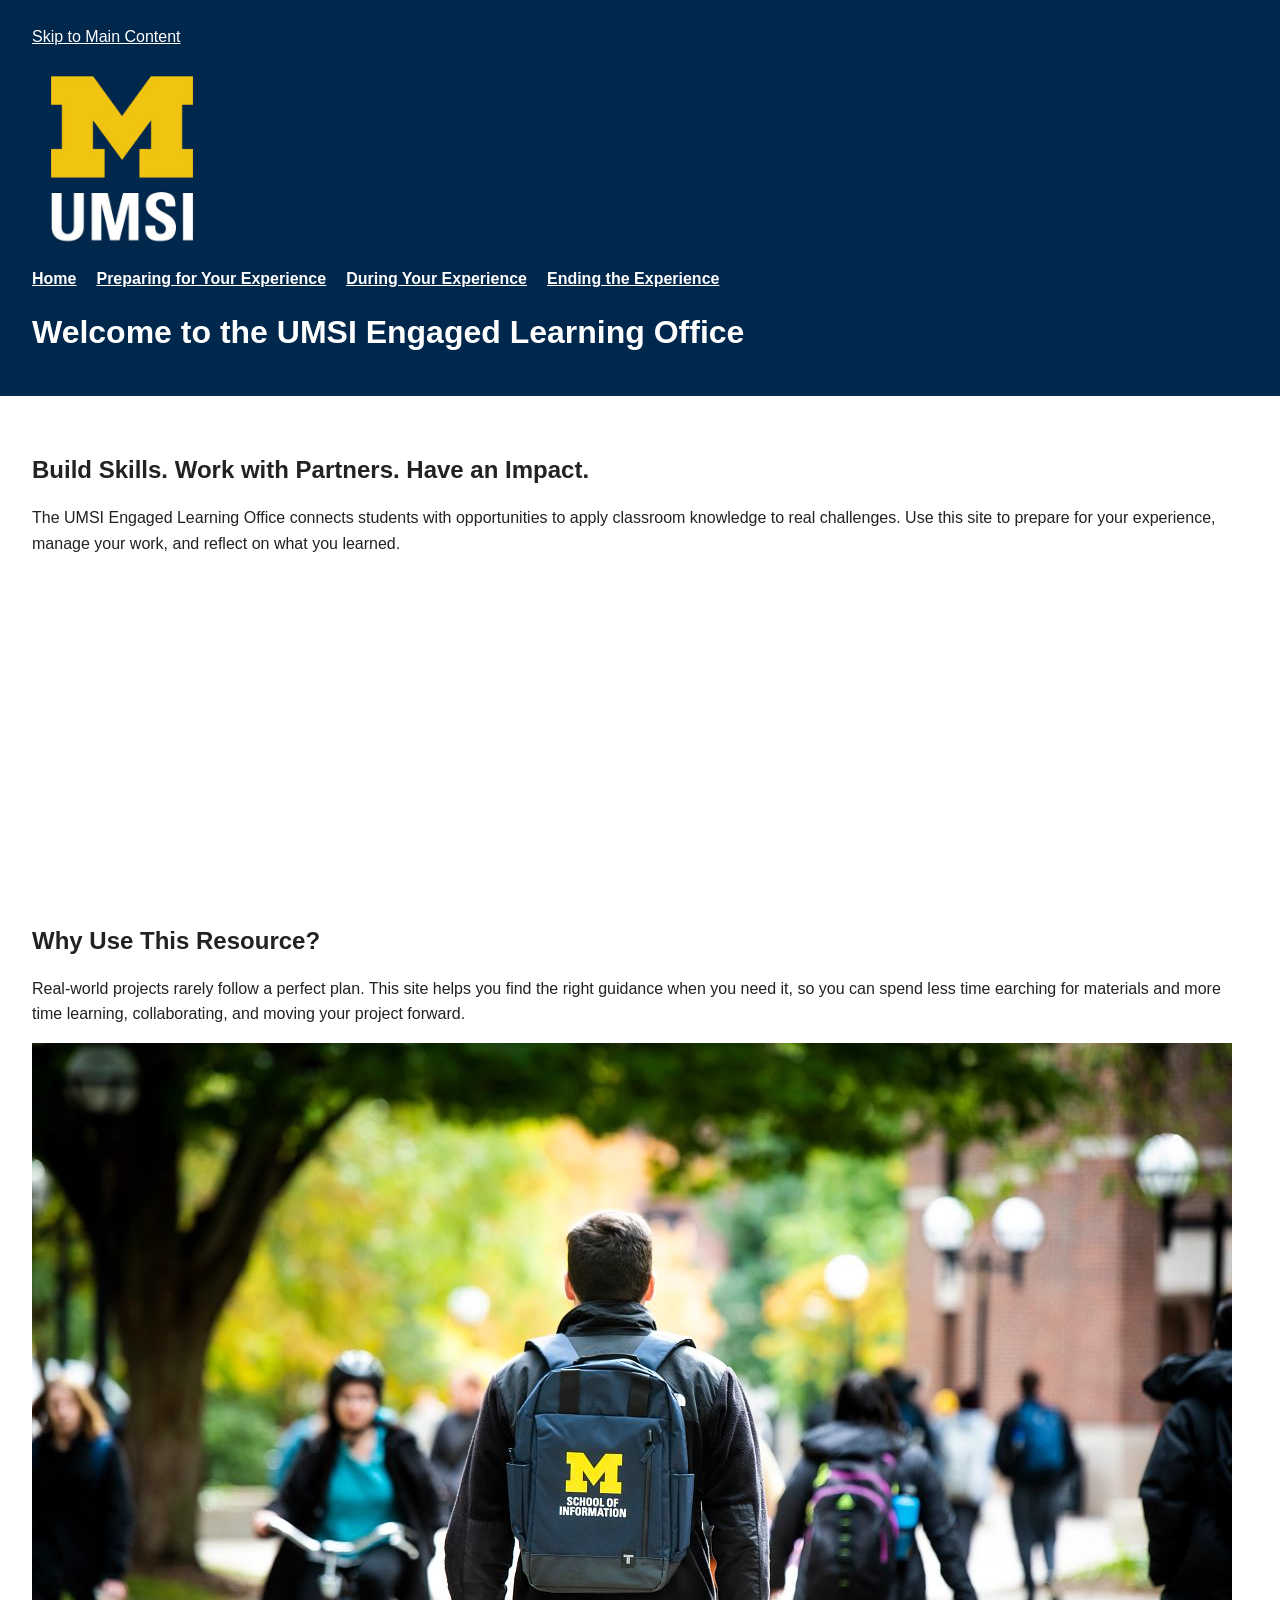
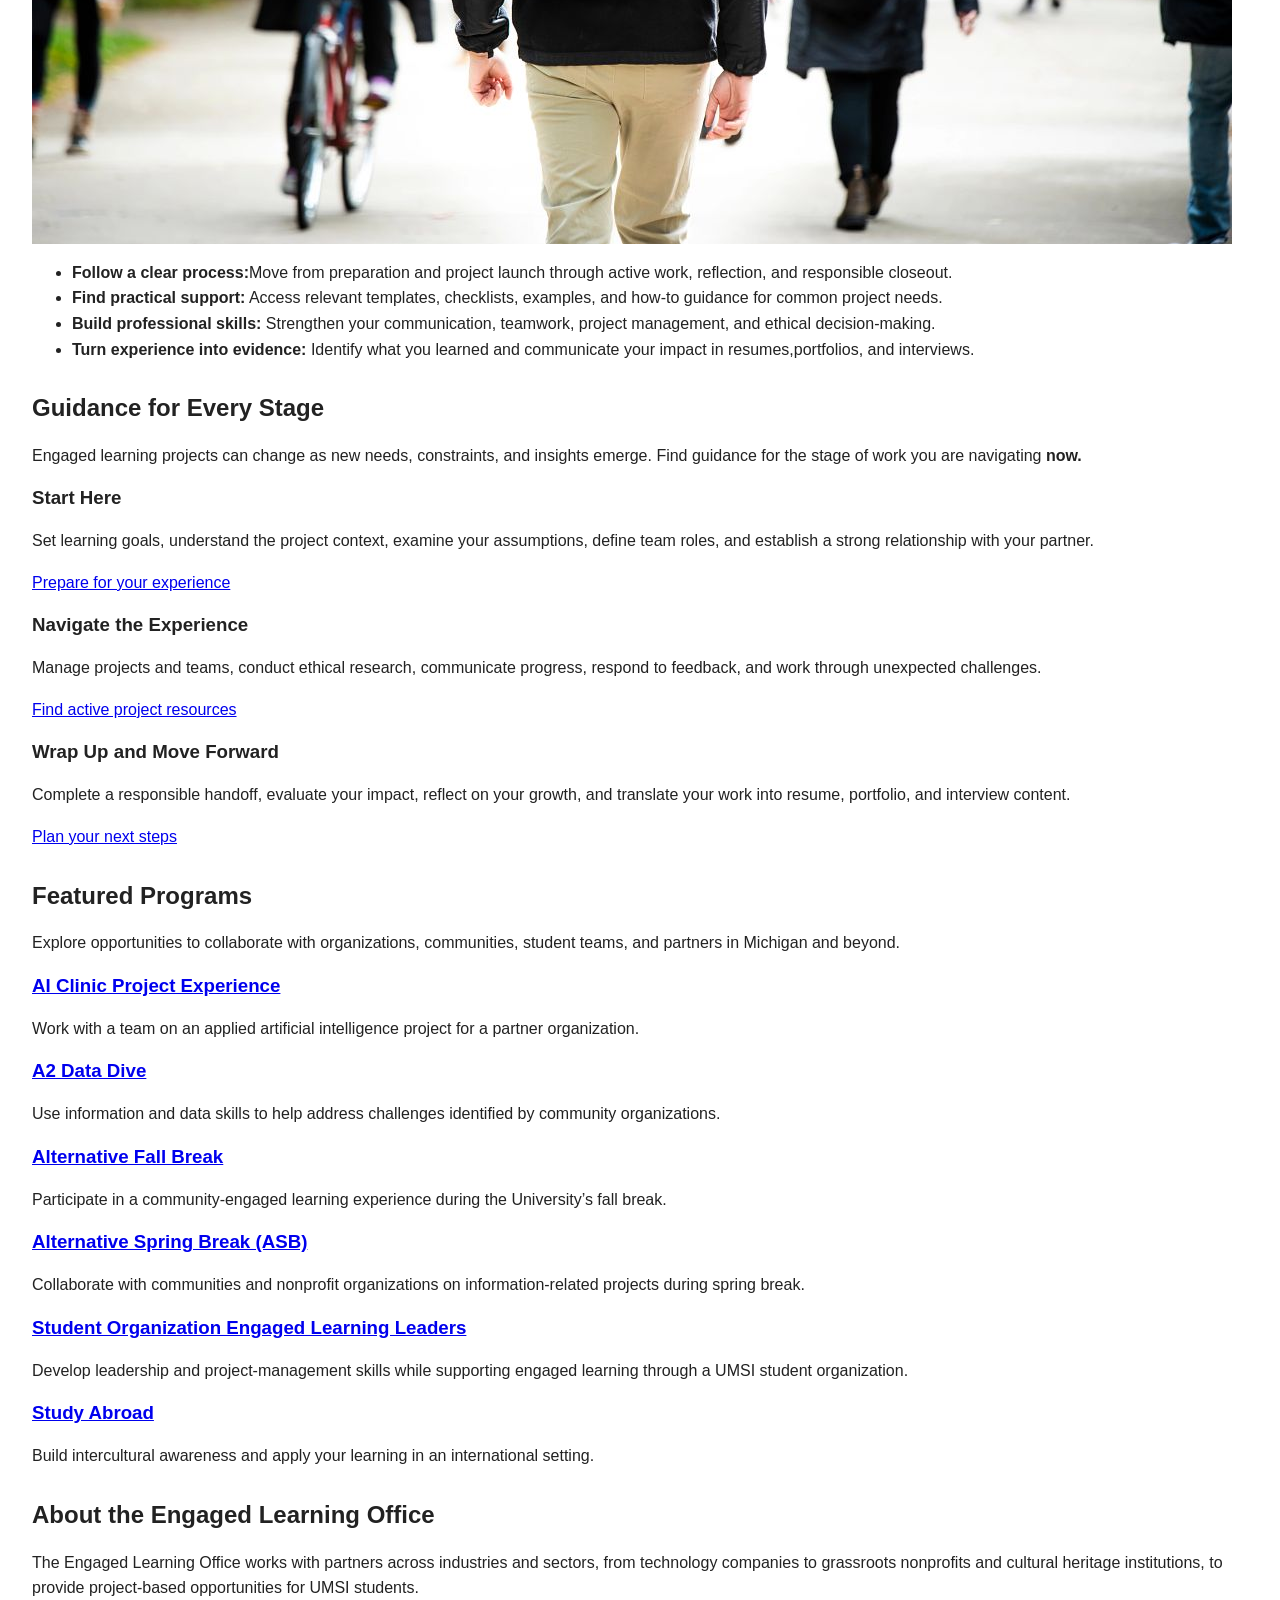
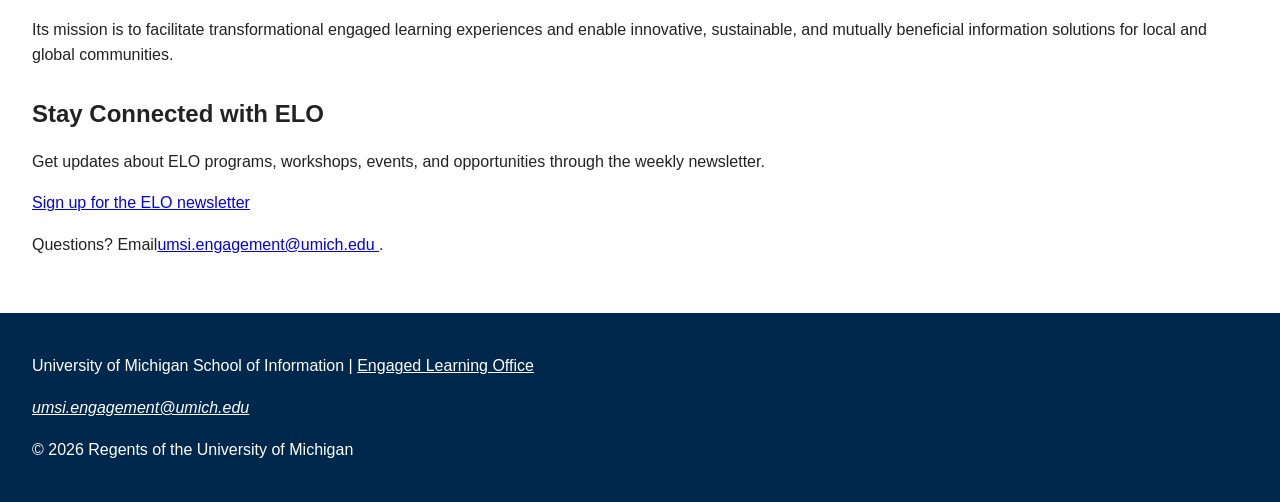
==== index.html @ 5b62830b "Complete W2 client project HTML pages" ====
<!DOCTYPE html>
<html lang="en">
<head>
    <meta charset="UTF-8">
    <meta name="viewport" content="width=device-width, initial-scale=1.0">
    <title>Engaged Learning Resources | UMSI</title>
    <link rel="stylesheet" href="css/style.css">
</head>
<body>

    <header>
  <a href = "#main">Skip to Main Content</a>
        <img src="images/UMSI_signature_vertical_informal_solidblue.jpg" alt="UMSI Logo">
        <nav>
            <ul>
                <li><a href = "index.html">Home</a></li>
                <li><a href = "prep.html">Preparing for Your Experience</a></li>
                <li><a href = "during.html">During Your Experience</a></li>
                <li><a href = "ending.html">Ending the Experience</a></li>
            </ul>
        </nav>
    <h1>Welcome to the UMSI Engaged Learning Office</h1>

    </header>
    <main id="main">
    <section>
      <h2>Build Skills. Work with Partners. Have an Impact.</h2>
      <p>
       The UMSI Engaged Learning Office connects students with opportunities to apply classroom knowledge to real challenges. Use this site to prepare for your experience, manage your work, and reflect on what you learned.
      </p>

      <iframe width="560px" height="315px" src="https://www.youtube.com/embed/81ZO9RfIJEQ?si=tBp82YWZMl1u7CVS" title="YouTube video player" frameborder="0" allow="accelerometer; autoplay; clipboard-write; encrypted-media; gyroscope; picture-in-picture; web-share" referrerpolicy="strict-origin-when-cross-origin" allowfullscreen></iframe>
         <!-- Note: this iframe might cause an Axe ARIA error - that's not on you that's on YouTube! -->
    </section>

<section>
    <h2>Why Use This Resource?</h2>

    <p>Real-world projects rarely follow a perfect plan. This site helps you find the right guidance when you need it, so you can spend less time earching for materials and more time learning, collaborating, and moving your project forward.
    </p>
        <img src="images/UMSI_CampusFall_UMSIBackpack_02.jpg" alt="A student wears a UMSI backpack in fall on the drag.">
    <ul>
        <li><strong>Follow a clear process:</strong>Move from preparation and project launch through active work, reflection, and responsible closeout.</li>
        <li><strong>Find practical support:</strong> Access relevant templates, checklists, examples, and how-to guidance for common project needs.</li>
        <li><strong>Build professional skills:</strong> Strengthen your communication, teamwork, project management, and ethical decision-making.</li>
        <li><strong>Turn experience into evidence:</strong> Identify what you learned and communicate your impact in resumes,portfolios, and interviews.</li>
    </ul>
</section>

 <section>
    <h2>Guidance for Every Stage</h2>
    <p>Engaged learning projects can change as new needs, constraints, and insights emerge. Find guidance for the stage of work you are navigating <strong>now.</strong></p>
    <article>
      <h3>Start Here</h3>
      <p>Set learning goals, understand the project context, examine your assumptions, define team roles, and establish a strong relationship with your partner.</p>
      <a href="prep.html">Prepare for your experience</a>
    </article>

    <article>
      <h3>Navigate the Experience</h3>
      <p>Manage projects and teams, conduct ethical research, communicate progress, respond to feedback, and work through unexpected challenges.</p>
      <a href="during.html">Find active project resources</a>
    </article>

    <article>
      <h3>Wrap Up and Move Forward</h3>
      <p>Complete a responsible handoff, evaluate your impact, reflect on your growth, and translate your work into resume, portfolio, and interview content.</p>
      <a href="ending.html">Plan your next steps</a>
    </article>
  </section>

   <section>
    <h2>Featured Programs</h2>
    <p>Explore opportunities to collaborate with organizations, communities, student teams, and partners in Michigan and beyond.</p>
    <article>
    <h3><a href="https://mcompass.umich.edu/_portal/tds-program-brochure?programid=12810">AI Clinic Project Experience</a></h3>
    <p>Work with a team on an applied artificial intelligence project for a partner organization.</p>
    </article>

    <article>
    <h3><a href="https://mcompass.umich.edu/_portal/tds-program-brochure?programid=12556">A2 Data Dive</a></h3>
    <p>Use information and data skills to help address challenges identified by community organizations.</p>
    </article>

     <article>
      <h3><a href="https://mcompass.umich.edu/_portal/tds-program-brochure?programid=11297">Alternative Fall Break</a></h3>
      <p>Participate in a community-engaged learning experience during the University’s fall break.</p>
    </article>

    <article>
      <h3><a href="https://mcompass.umich.edu/_portal/tds-program-brochure?programid=10621">Alternative Spring Break (ASB)</a></h3>
       <p>Collaborate with communities and nonprofit organizations on information-related projects during spring break.</p>
    </article>

    <article>
      <h3><a href="https://mcompass.umich.edu/_portal/tds-program-brochure?programid=12294">Student Organization Engaged Learning Leaders</a></h3>
       <p>Develop leadership and project-management skills while supporting engaged learning through a UMSI student organization.</p>
    </article>

    <article>
      <h3><a href="https://www.si.umich.edu/student-life/study-abroad">Study Abroad</a></h3>
      <p>Build intercultural awareness and apply your learning in an international setting. </p>
    </article>
   </section>
  <section>
    <h2>About the Engaged Learning Office</h2>
    <p>The Engaged Learning Office works with partners across industries and sectors, from technology companies to grassroots nonprofits and cultural heritage institutions, to provide project-based opportunities for UMSI students.</p>
    <p>Its mission is to facilitate transformational engaged learning experiences and enable innovative, sustainable, and mutually beneficial information solutions for local and global communities.</p>
  </section>
  <aside>
    <h2>Stay Connected with ELO</h2>
    <p>Get updates about ELO programs, workshops, events, and opportunities through the weekly newsletter.</p>
    <div>
       <a href="https://umsi.info/elo-newsletter"> Sign up for the ELO newsletter</a>
    </div>
    <p>Questions? Email<a href="mailto:umsi.engagement@umich.edu">umsi.engagement@umich.edu </a>.</p>
  </aside>


        <!-- Content taken & modified from UMGPT with the prompt, "Write me a webpage of intro content to help meet the following requirements - this is for the home page": and then pasted in the client objectives & project requirements"
        UMGPT. (2026). UMGPT ( GPT-5.6 Sol September 7th version) [Large language model]. -->
    </main>
    <footer>
        <p>University of Michigan School of Information | <a href="https://www.si.umich.edu/programs/engaged-learning/about-engaged-learning-office">Engaged Learning Office </a></p>
      <address>
        <a href="mailto:umsi.engagement@umich.edu">umsi.engagement@umich.edu</a>
      </address>
      <p>&copy; 2026 Regents of the University of Michigan</p>
    </footer>
</body>
</html>
---- css/style.css ----
img {
  max-width: 100%;
  height: auto;
  display: block;
}

* {
  box-sizing: border-box;
}

html,
body {
  margin: 0;
  padding: 0;
}

body {
  margin: 0;
  font-family: Arial, sans-serif;
  line-height: 1.6;
  color: #222;
  background-color: white;
}

header {
  width: 100%;
  padding: 24px 32px;
  background-color: #00274c;
  color: white;
}

main {
  width: 100%;
  margin: 0;
  padding: 40px 32px;
  background-color: white;
}

footer {
  width: 100%;
  padding: 24px 32px;
  background-color: #00274c;
  color: white;
}

header img {
  width: 180px;
  height: auto;
  margin-bottom: 20px;
}

nav ul {
  display: flex;
  flex-wrap: wrap;
  gap: 20px;
  margin: 0;
  padding: 0;
  list-style: none;
}

nav a {
  color: white;
  font-weight: bold;
}

section {
  margin-bottom: 32px;
}

img {
  display: block;
  max-width: 100%;
  height: auto;
  margin: 16px 0;
}

h1,
h2,
h3 {
  line-height: 1.2;
}

footer a {
  color: white;
}

header h1 {
  text-align: left;
  margin-left: 0;
}

footer {
  text-align: left;
}

footer p,
footer address {
  text-align: left;
  margin-left: 0;
}

@media (max-width: 600px) {
  header,
  main,
  footer {
    padding-left: 20px;
    padding-right: 20px;
  }

  nav ul {
    flex-direction: column;
    gap: 10px;
  }
}

header a,
header a:visited,
footer a,
footer a:visited {
  color: white;
}

header a:hover,
header a:focus,
footer a:hover,
footer a:focus {
  color: #ffcb05;
}
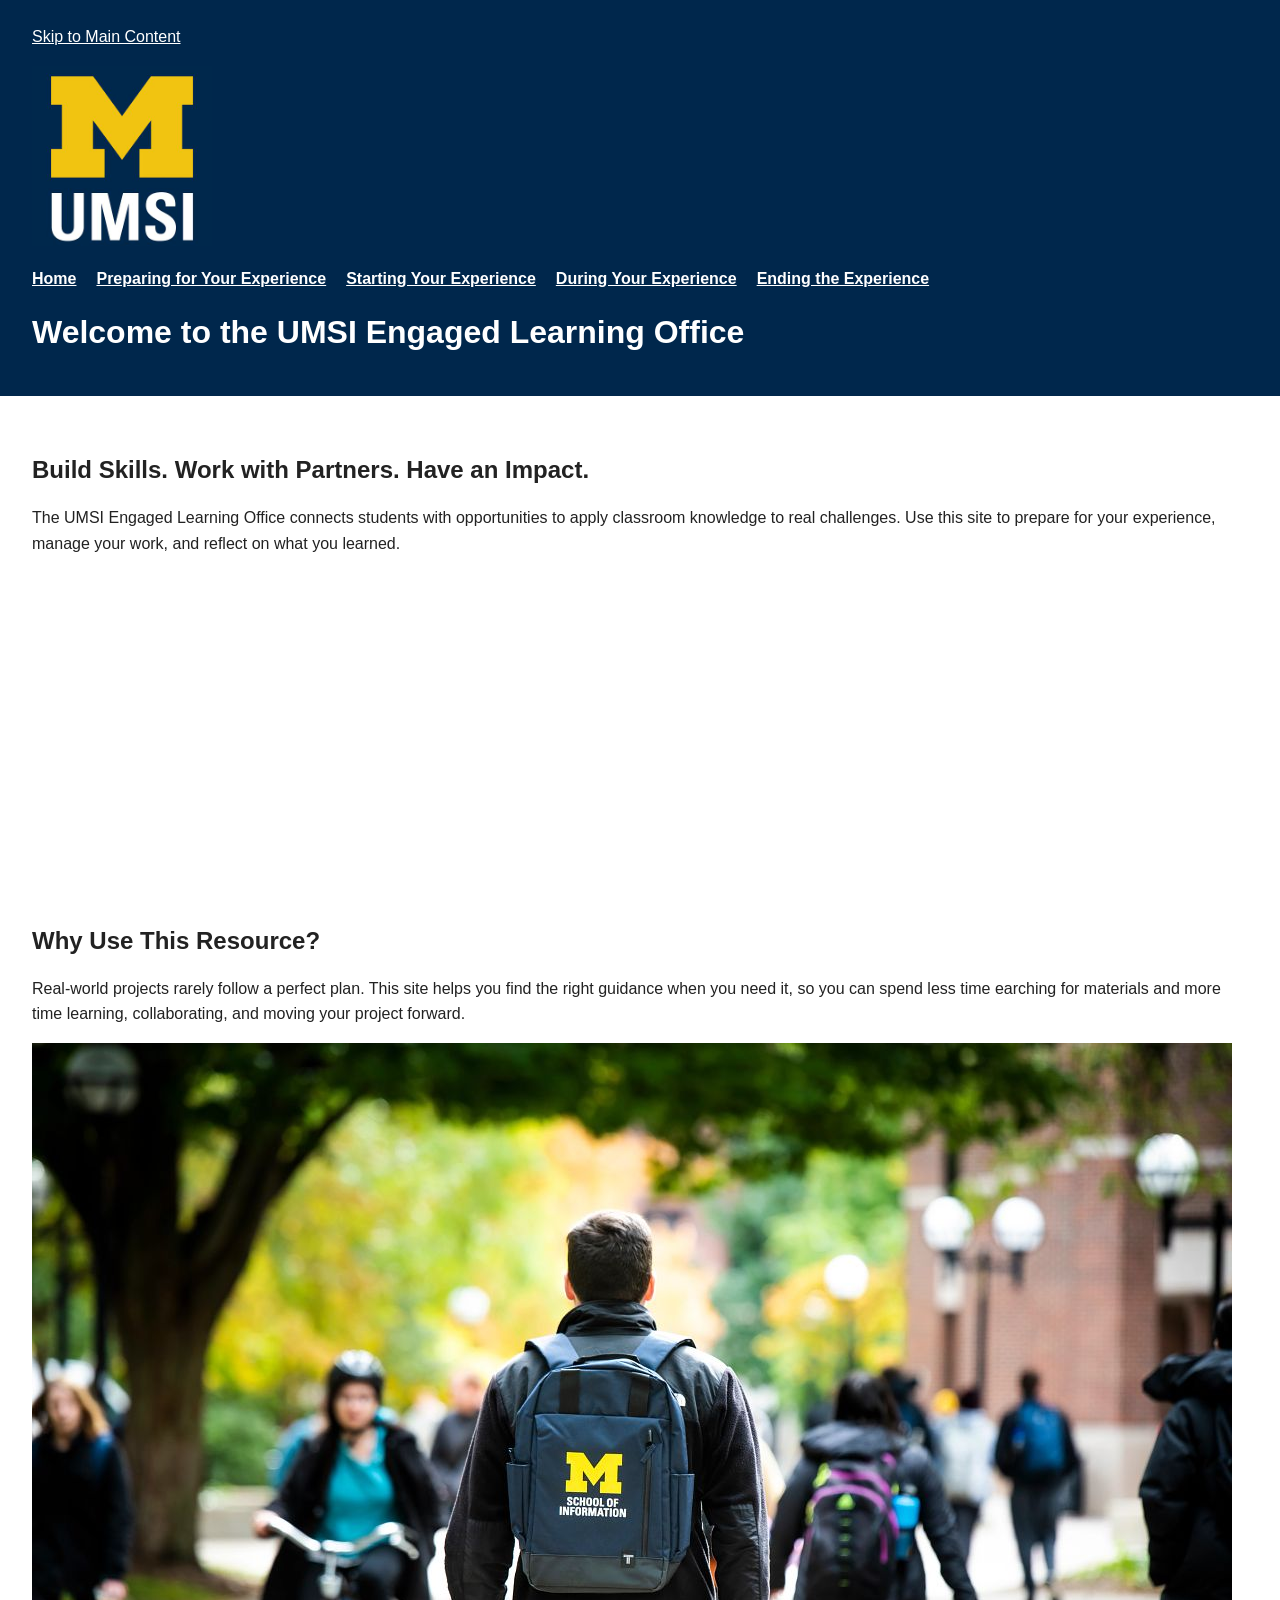
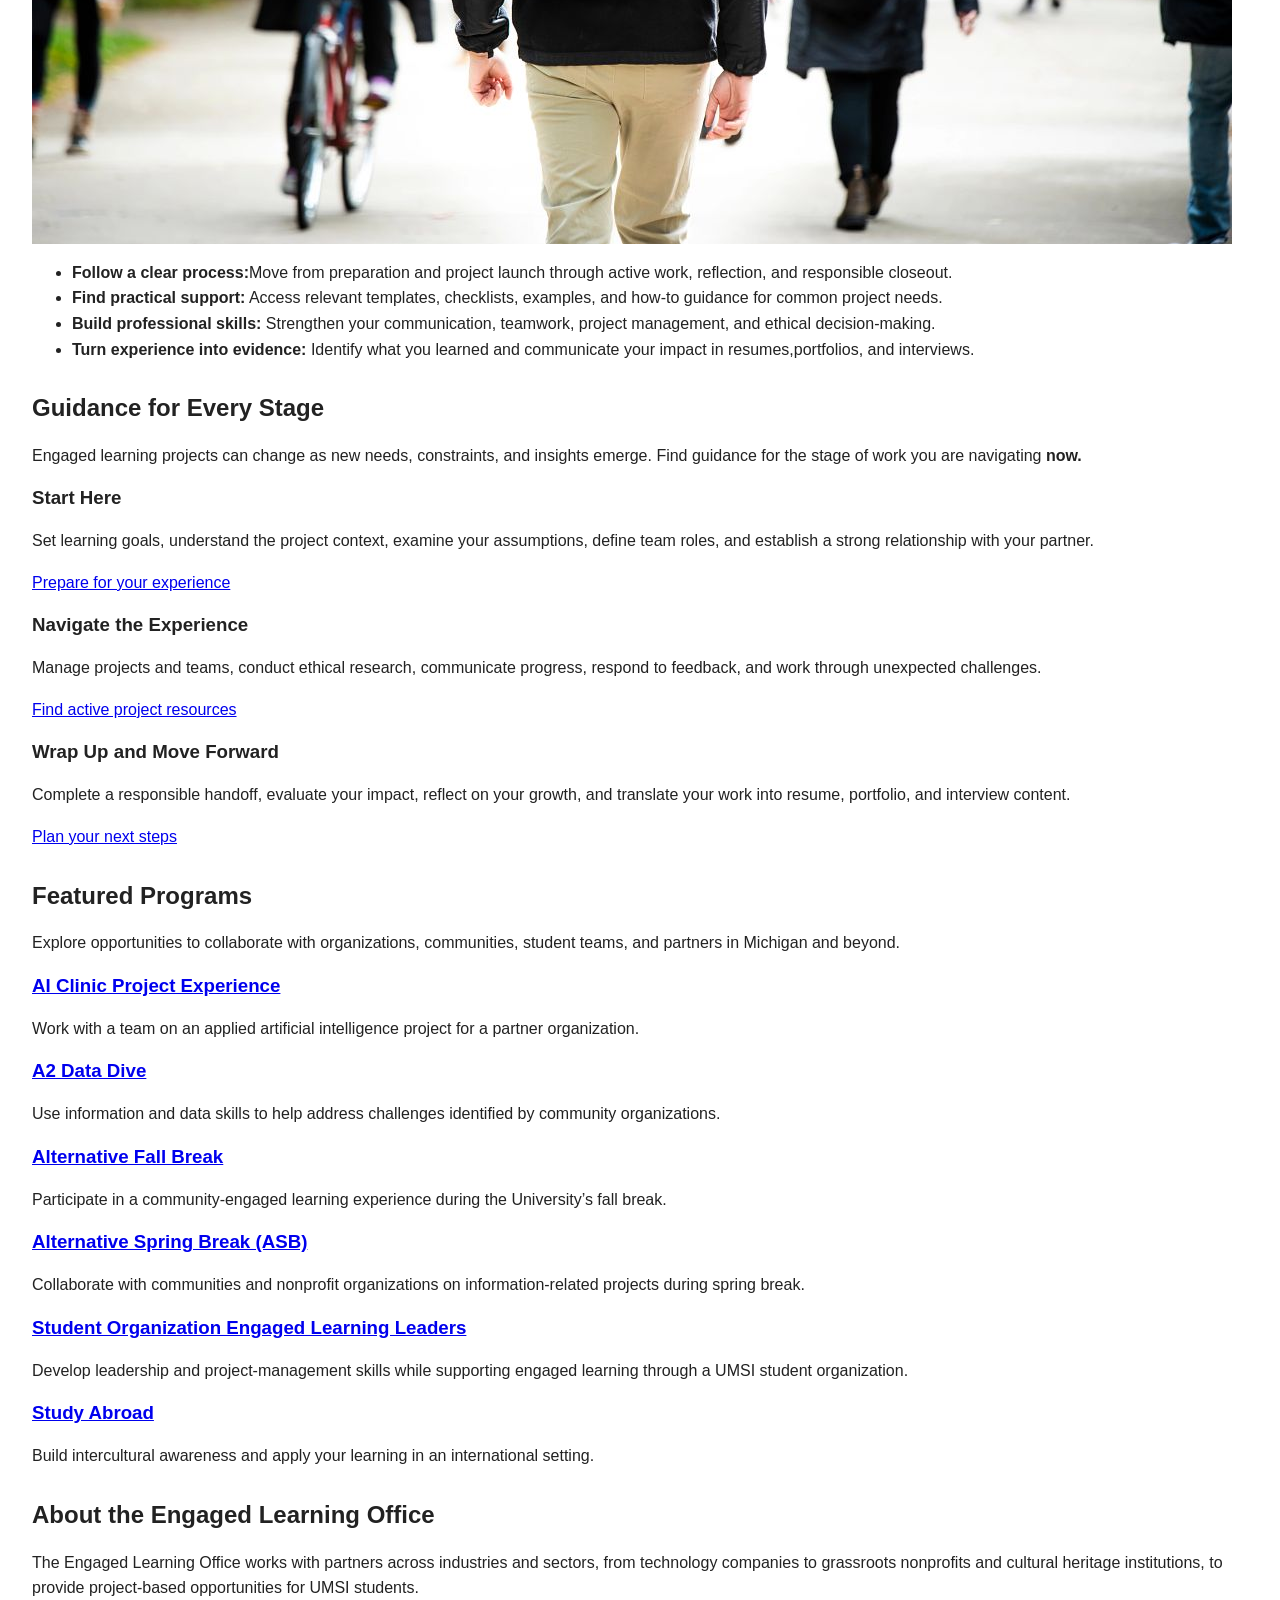
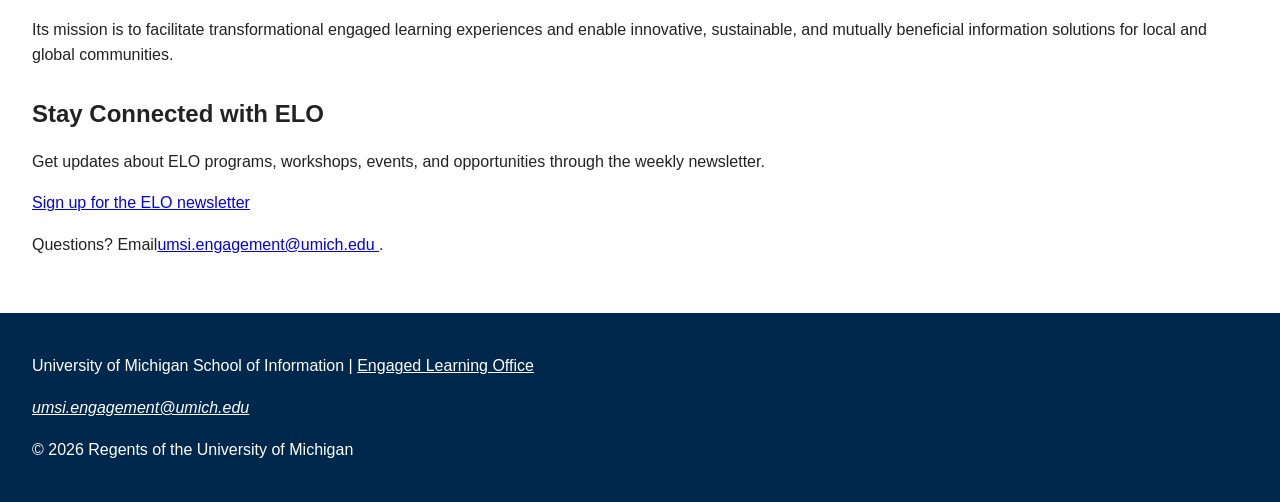
==== commit c5e8b332: "Improve engaged learning site accessibility" ====
--- a/index.html
+++ b/index.html
@@ -10,11 +10,12 @@
 
     <header>
   <a href = "#main">Skip to Main Content</a>
-        <img src="images/UMSI_signature_vertical_informal_solidblue.jpg" alt="UMSI Logo">
+        <img src="images/UMSI_signature_vertical_informal_solidblue.jpg" alt="UMSI Logo" width="400" height="400">
         <nav>
             <ul>
                 <li><a href = "index.html">Home</a></li>
                 <li><a href = "prep.html">Preparing for Your Experience</a></li>
+                <li><a href= "starting.html">Starting Your Experience</a></li>
                 <li><a href = "during.html">During Your Experience</a></li>
                 <li><a href = "ending.html">Ending the Experience</a></li>
             </ul>
@@ -38,7 +39,7 @@
 
     <p>Real-world projects rarely follow a perfect plan. This site helps you find the right guidance when you need it, so you can spend less time earching for materials and more time learning, collaborating, and moving your project forward.
     </p>
-        <img src="images/UMSI_CampusFall_UMSIBackpack_02.jpg" alt="A student wears a UMSI backpack in fall on the drag.">
+        <img src="images/UMSI_CampusFall_UMSIBackpack_02.jpg" alt="A student wears a UMSI backpack in fall on the Diag." width="1200" height="801">
     <ul>
         <li><strong>Follow a clear process:</strong>Move from preparation and project launch through active work, reflection, and responsible closeout.</li>
         <li><strong>Find practical support:</strong> Access relevant templates, checklists, examples, and how-to guidance for common project needs.</li>
--- a/css/style.css
+++ b/css/style.css
@@ -2,6 +2,7 @@
   max-width: 100%;
   height: auto;
   display: block;
+  margin: 16px 0;
 }
 
 * {
@@ -67,13 +68,6 @@
   margin-bottom: 32px;
 }
 
-img {
-  display: block;
-  max-width: 100%;
-  height: auto;
-  margin: 16px 0;
-}
-
 h1,
 h2,
 h3 {
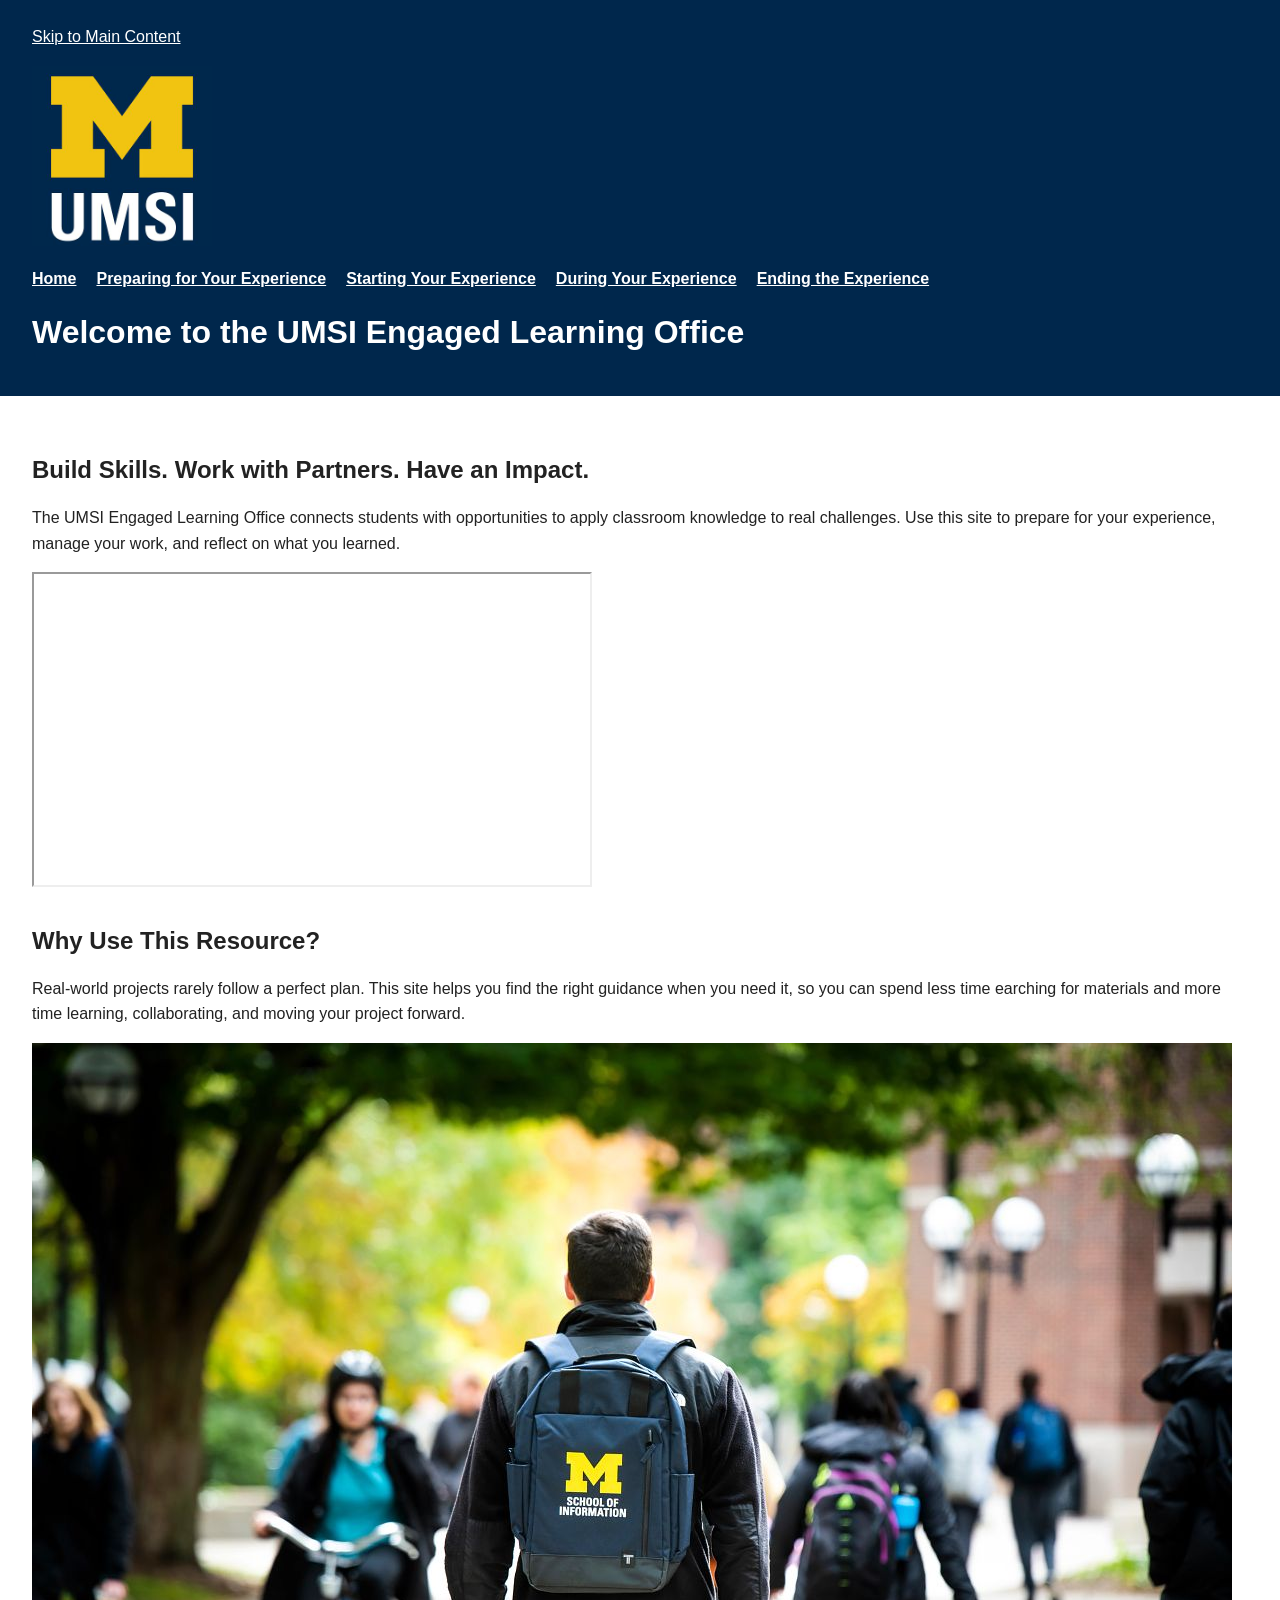
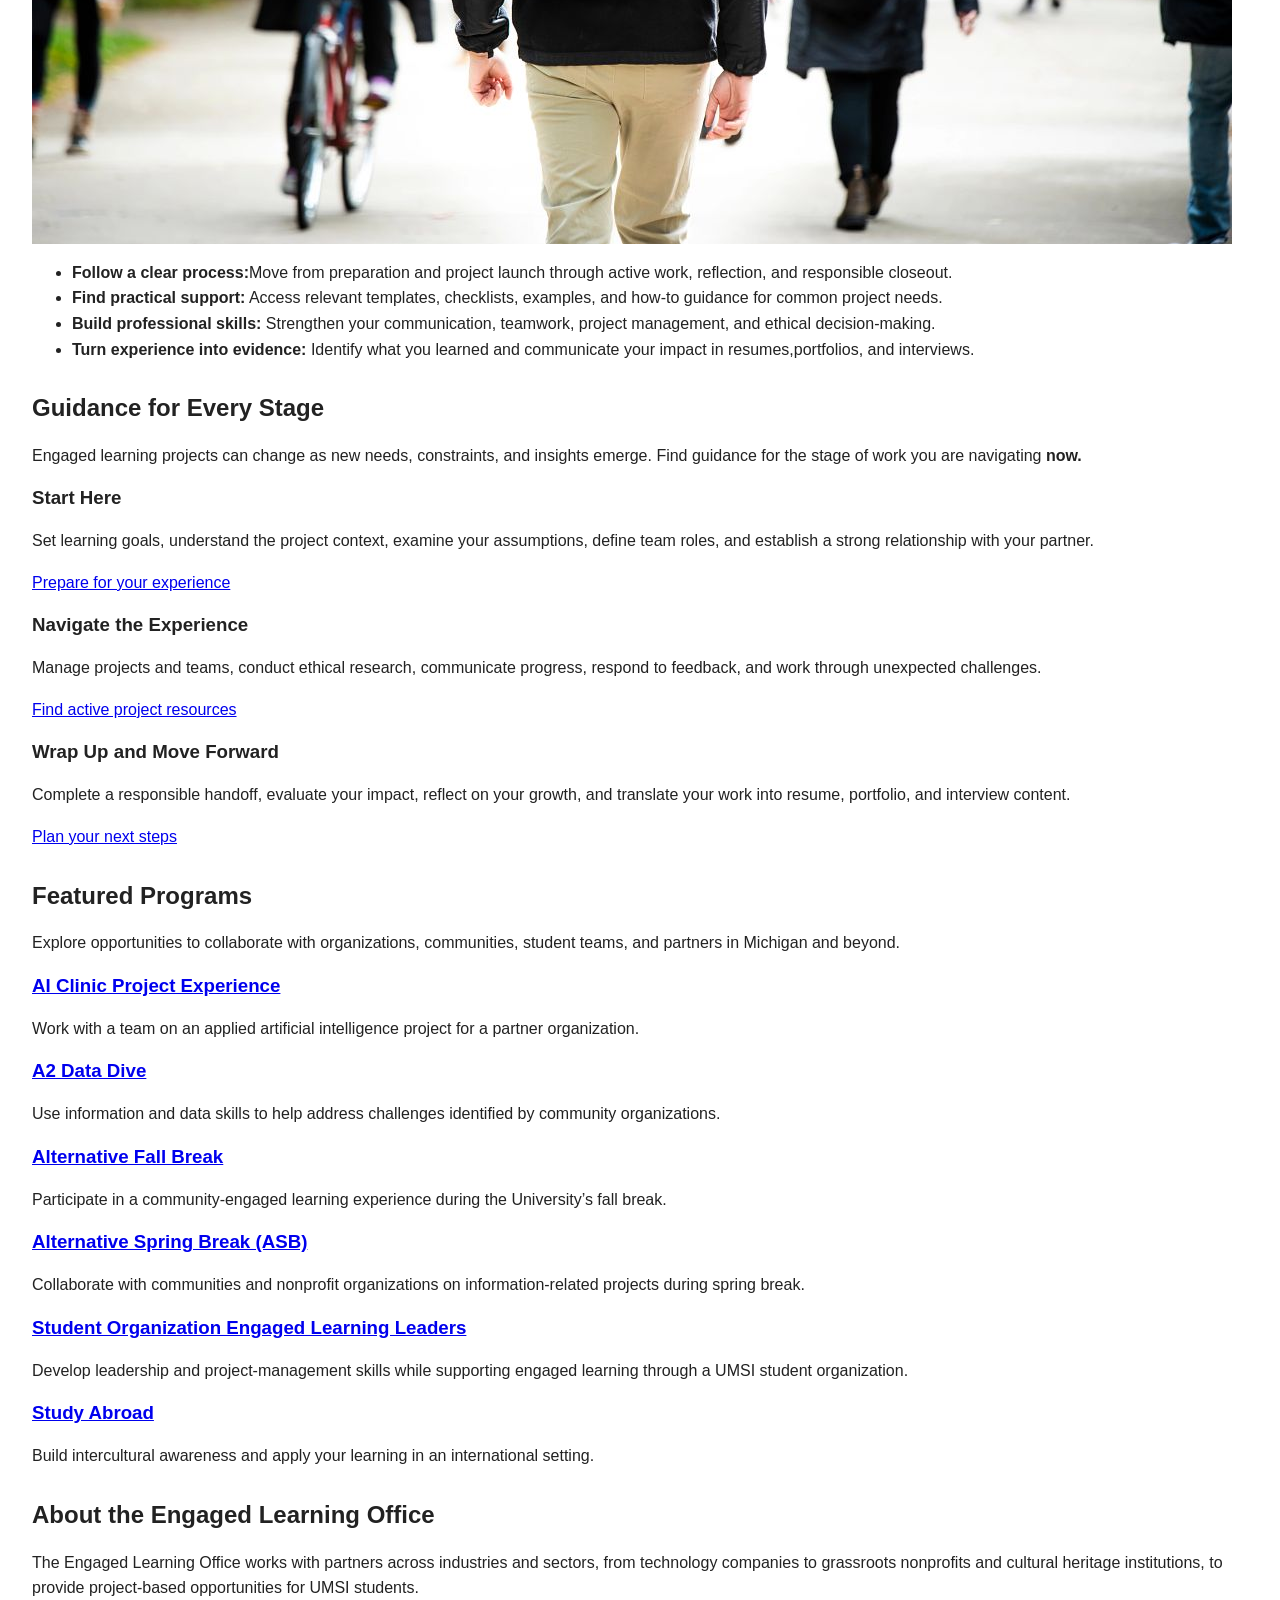
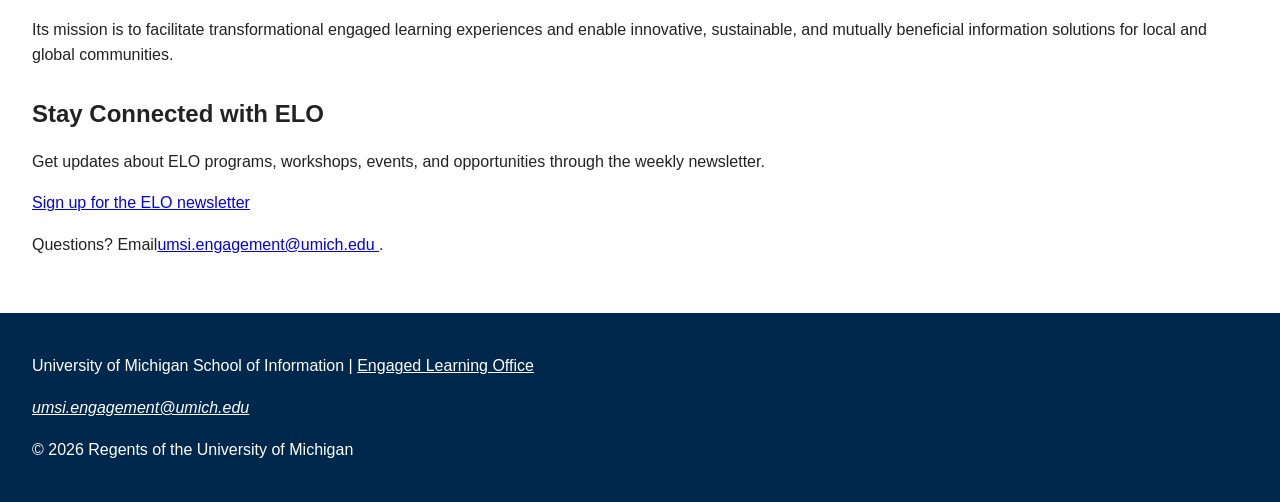
==== commit db5972f1: "Fix homepage iframe markup" ====
--- a/index.html
+++ b/index.html
@@ -30,7 +30,7 @@
        The UMSI Engaged Learning Office connects students with opportunities to apply classroom knowledge to real challenges. Use this site to prepare for your experience, manage your work, and reflect on what you learned.
       </p>
 
-      <iframe width="560px" height="315px" src="https://www.youtube.com/embed/81ZO9RfIJEQ?si=tBp82YWZMl1u7CVS" title="YouTube video player" frameborder="0" allow="accelerometer; autoplay; clipboard-write; encrypted-media; gyroscope; picture-in-picture; web-share" referrerpolicy="strict-origin-when-cross-origin" allowfullscreen></iframe>
+      <iframe width="560" height="315" src="https://www.youtube.com/embed/81ZO9RfIJEQ?si=tBp82YWZMl1u7CVS" title="YouTube video player" allow="accelerometer; autoplay; clipboard-write; encrypted-media; gyroscope; picture-in-picture; web-share" referrerpolicy="strict-origin-when-cross-origin" allowfullscreen></iframe>
          <!-- Note: this iframe might cause an Axe ARIA error - that's not on you that's on YouTube! -->
     </section>
 
